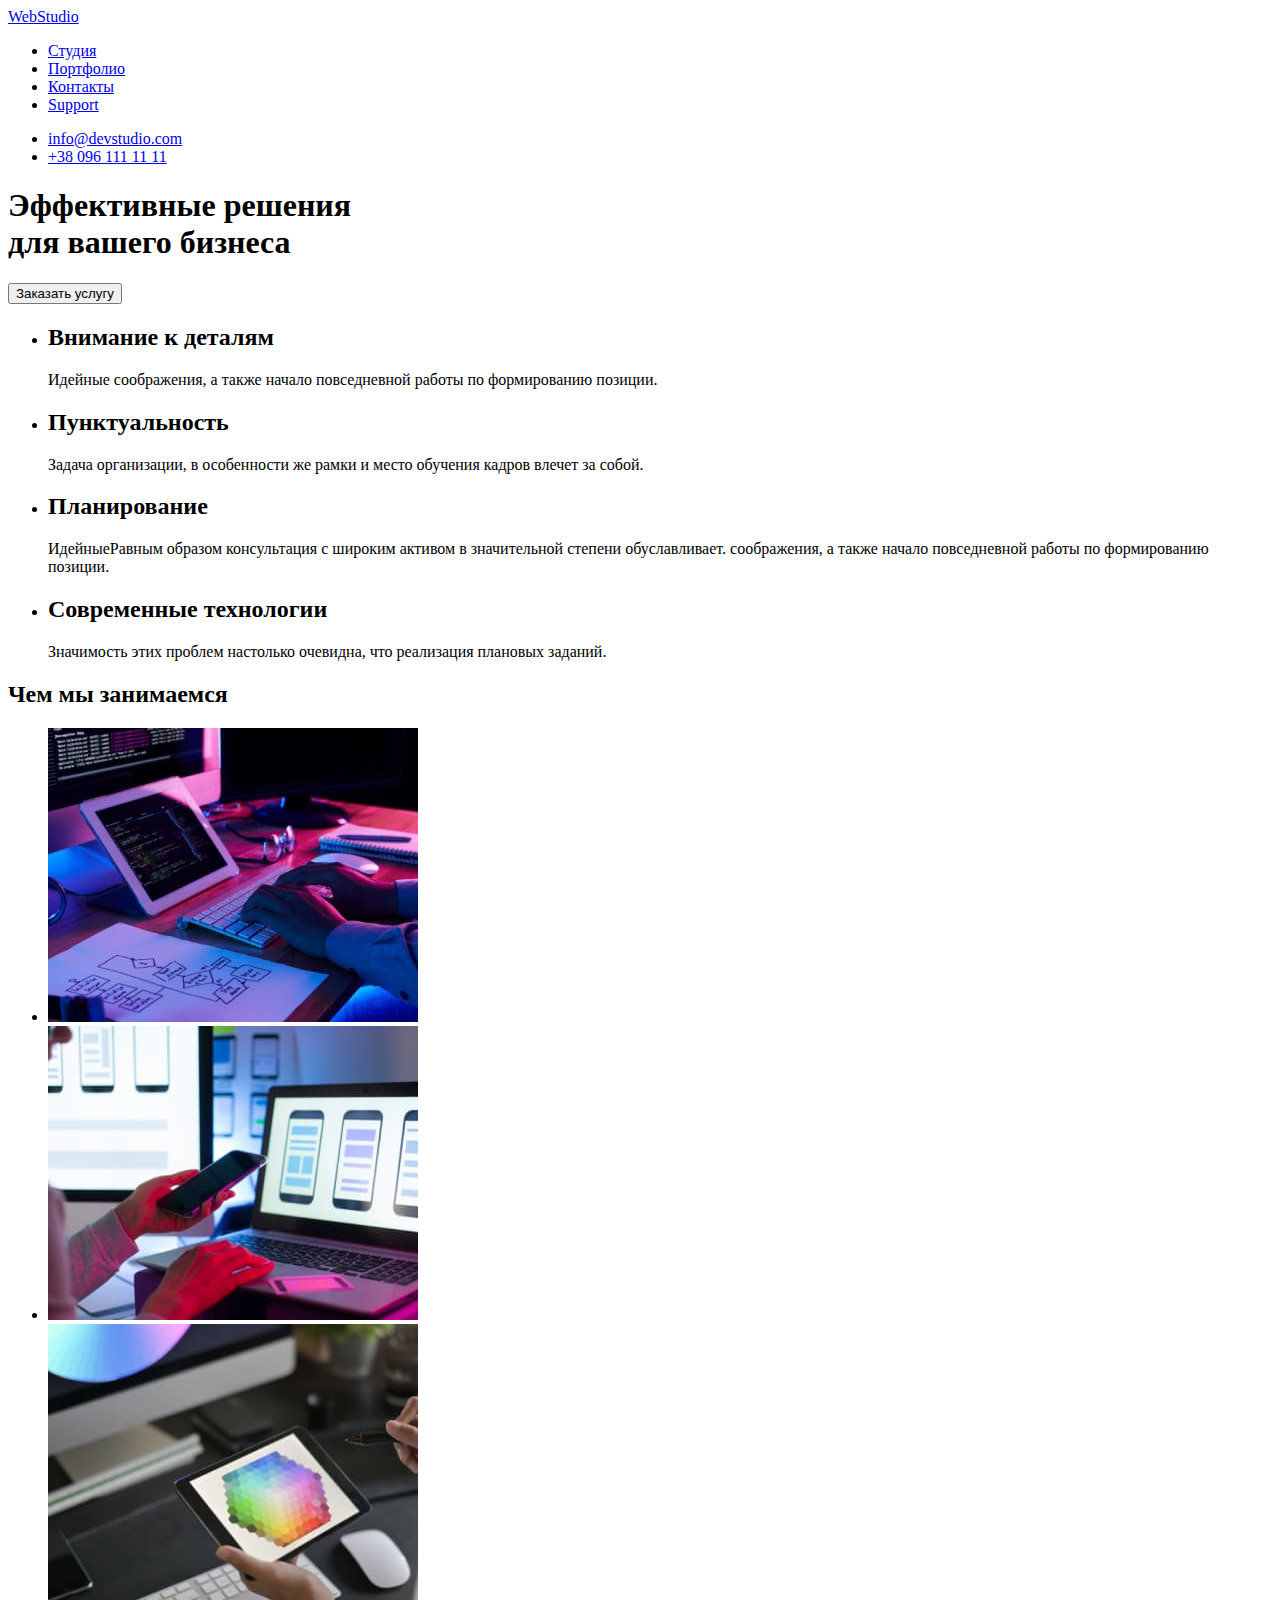
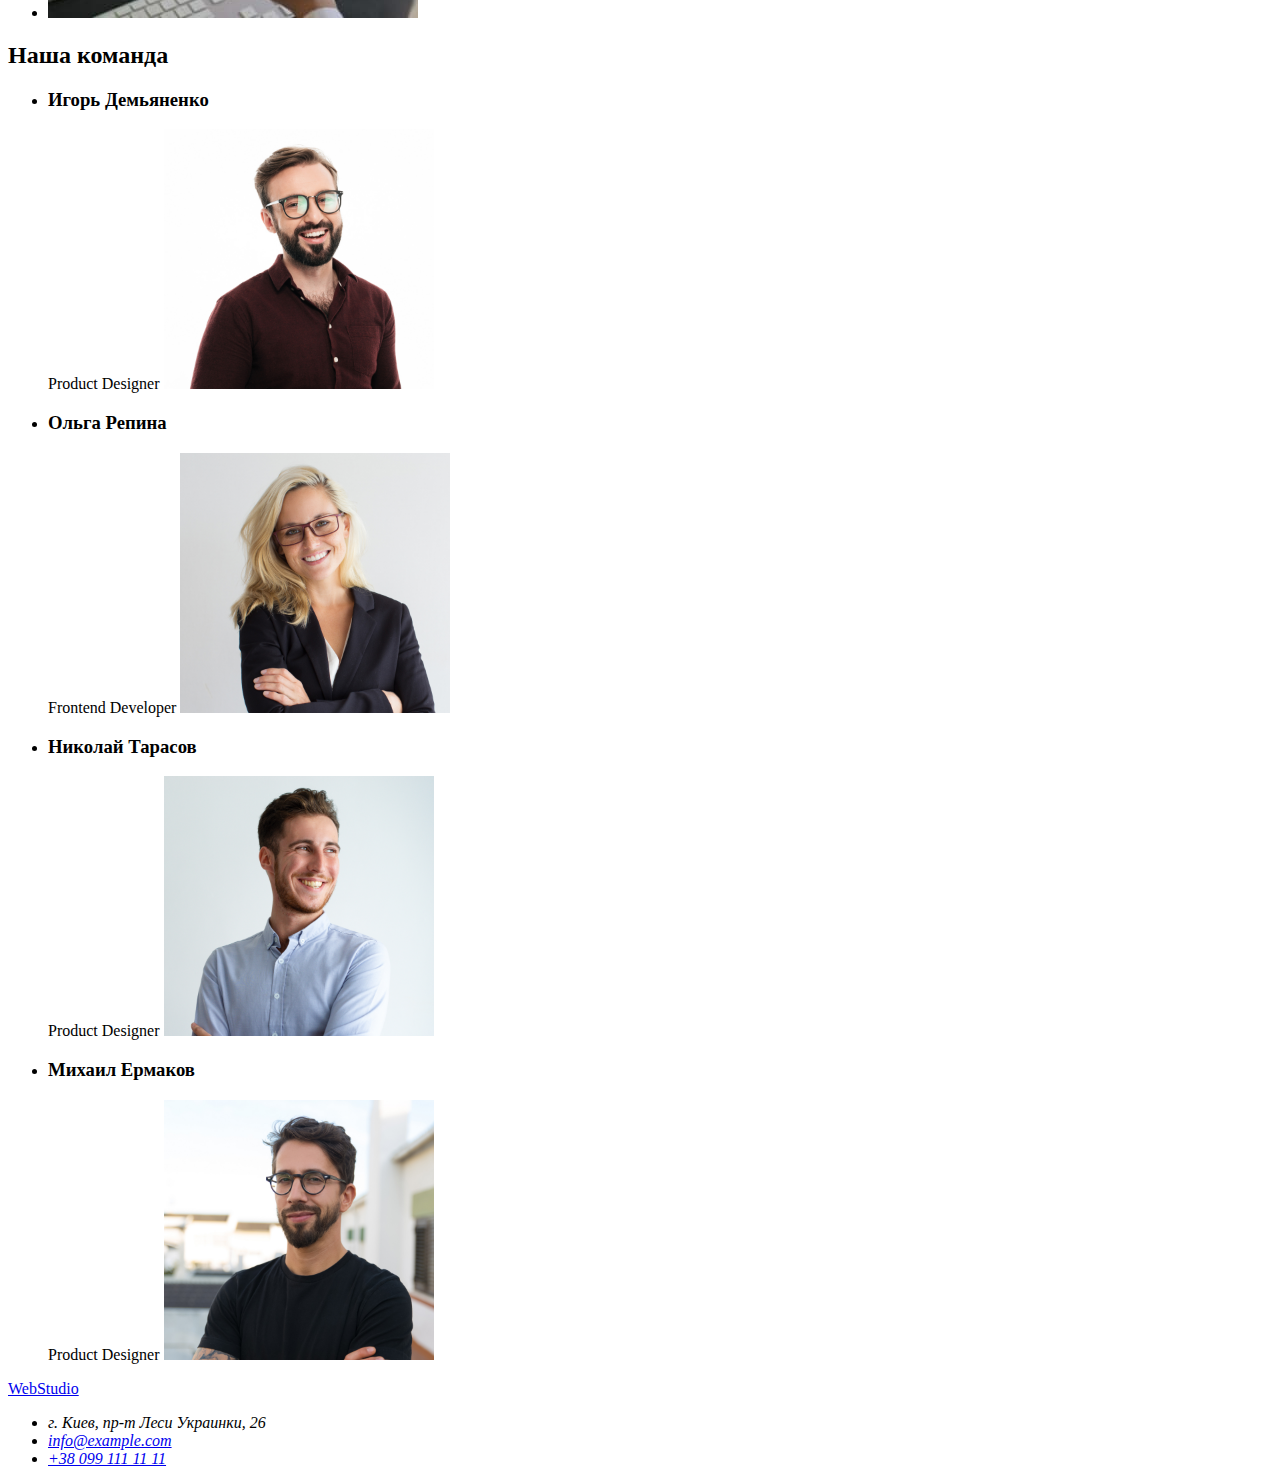
==== index.html @ 3fa11d30 "код +фото" ====
<!DOCTYPE html>
<html lang="ru">

<head>
    <meta charset="UTF-8">
    <meta http-equiv="X-UA-Compatible" content="IE=edge">
    <meta name="viewport" content="width=device-width, initial-scale=1.0">
    <title>Document</title>
</head>

<body>
    <header>
        <nav>
            <a href="#" lang="en">WebStudio</a>
            <ul>
                <li><a href="#">Студия</a></li>
                <li><a href="#">Портфолио</a></li>
                <li><a href="#">Контакты</a></li>
                <li><a href="#" lang="en">Support</a></li>
            </ul>
        </nav>
            <ul>
                <li><a href="mailto:info@devstudio.com" lang="en">info@devstudio.com</a></li>
                <li><a href="tel:+380961111111">+38 096 111 11 11</a></li>
            </ul>
        
    </header>

    <main>
        <section>
            <h1>Эффективные решения <br/> для вашего бизнеса</h1>
            <button type="button">Заказать услугу</button>
        </section>

        <section>
            <ul>
                <li>
                    <h2>Внимание к деталям</h2>
                    <p>
                        Идейные соображения, а также начало повседневной работы по формированию позиции.
                    </p>
                </li>
                <li>
                    <h2>Пунктуальность</h2>
                    <p>
                        Задача организации, в особенности же рамки и место обучения кадров влечет за собой.
                    </p>
                </li>
                <li>
                    <h2>Планирование</h2>
                    <p>
                        ИдейныеРавным образом консультация с широким активом в значительной степени обуславливает.
                        соображения, а также начало повседневной работы по формированию позиции.
                    </p>
                </li>
                <li>
                    <h2>Современные технологии</h2>
                    <p>
                        Значимость этих проблем настолько очевидна, что реализация плановых заданий.
                    </p>
                </li>
            </ul>
        </section>

        <section>
            <h2>Чем мы занимаемся</h2>
            <ul>
                <li>
                    <img src="./images/desktop.jpg" alt="Desktop" width="370" />
                </li>
                <li>
                    <img src="./images/phone.jpg" alt="Phone" width="370" />
                </li>
                <li>
                    <img src="./images/tablet.jpg" alt="Tablet" width="370" />
                </li>
            </ul>
        </section>
        <section>
            <h2>Наша команда</h2>
            <ul>
                <li>
                    <h3>Игорь Демьяненко</h3>
                    <span>Product Designer</span>
                    <img src="./images/i_dem'yanenko.jpg" alt="Игорь Демьяненко" width="270">
                </li>
                <li>
                    <h3>Ольга Репина</h3>
                    <span>Frontend Developer</span>
                    <img src="./images/o_repina.jpg" alt="Ольга Репина" width="270">
                </li>
                <li>
                    <h3>Николай Тарасов</h3>
                    <span>Product Designer</span>
                    <img src="./images/n_tarasov.jpg" alt="Николай Тарасов" width="270">
                </li>
                <li>
                    <h3>Михаил Ермаков</h3>
                    <span>Product Designer</span>
                    <img src="./images/m_ermakov.jpg" alt="Михаил Ермаков" width="270">
                </li>
            </ul>
        </section>        
    </main> 
    
    <footer>
        <a href="#" lang="en">WebStudio</a>
        <address>
            <ul>
                <li><span>г. Киев, пр-т Леси Украинки, 26</span></li>
                <li><a href="mailto:info@example.com">info@example.com</a></li>
                <li><a href="tel:+380991111111">+38 099 111 11 11</a></li>
            </ul>  
        </address>  
    </footer>
</body>

</html>
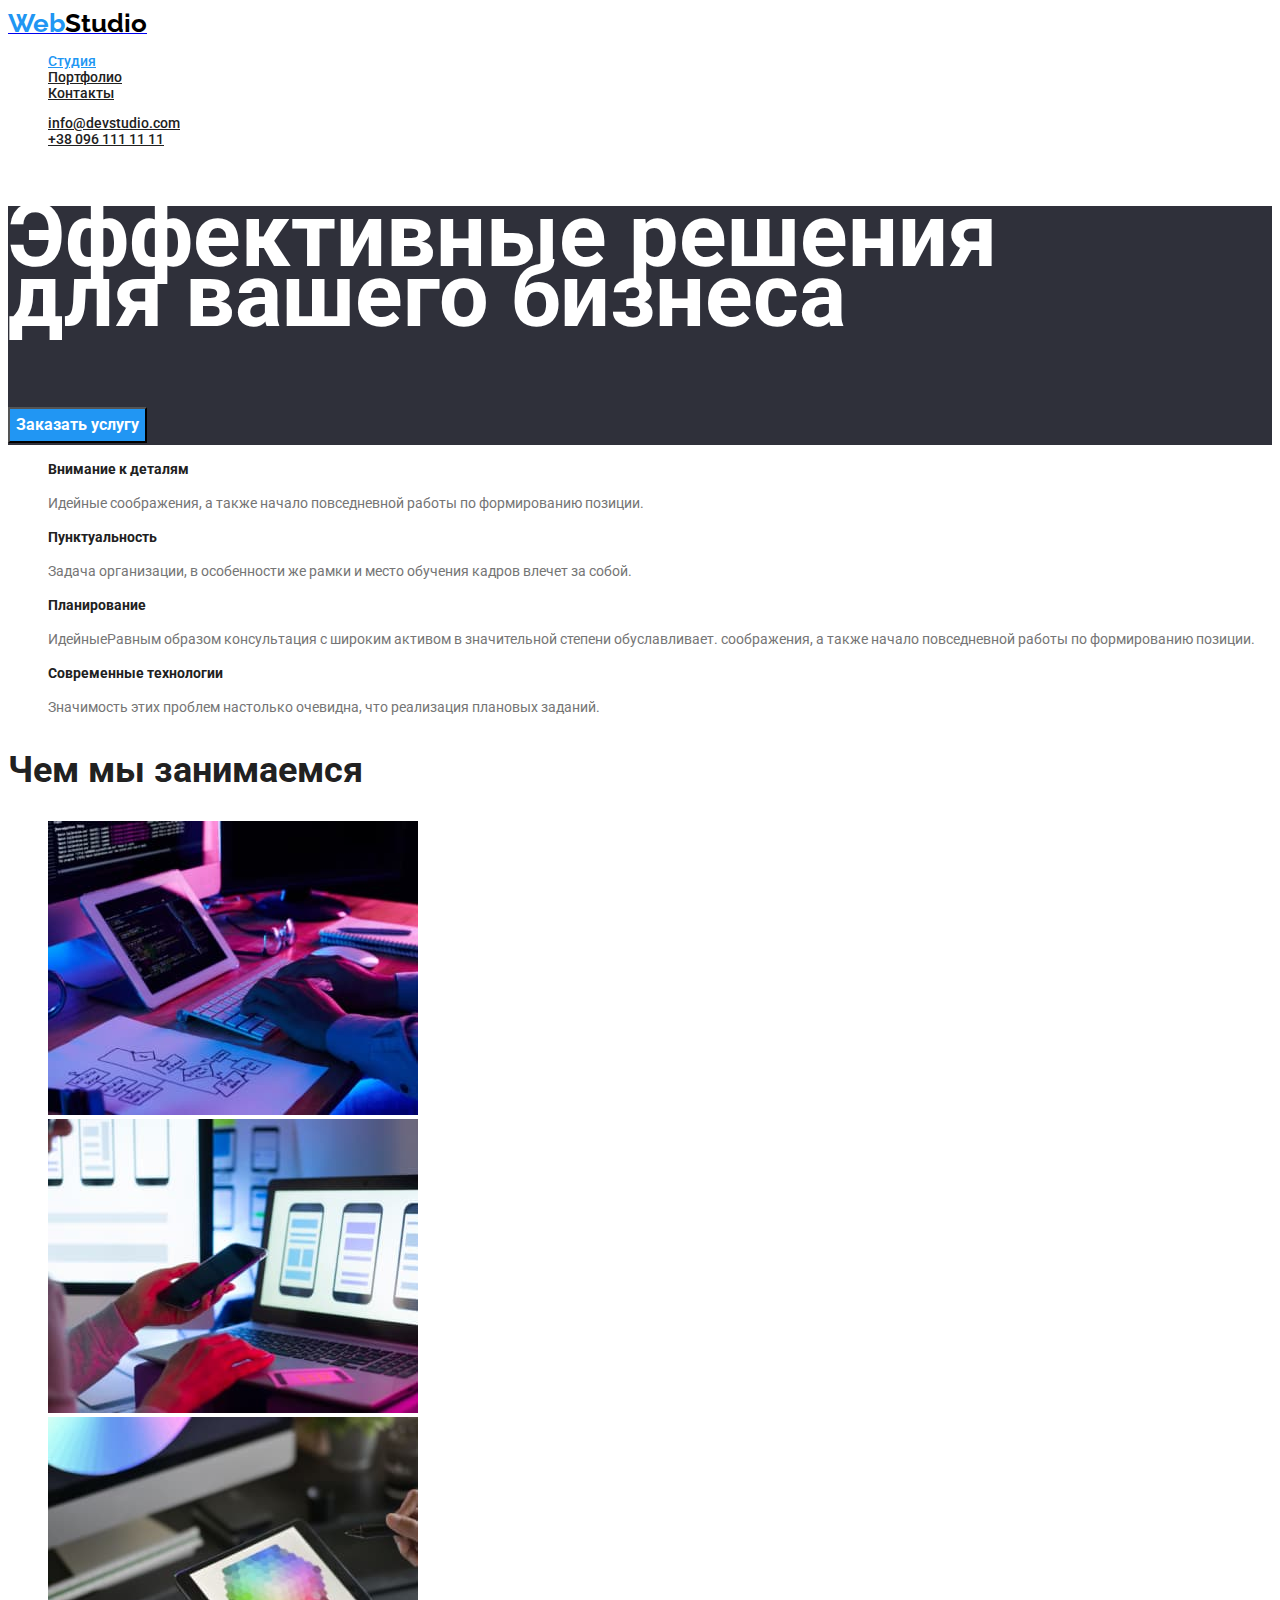
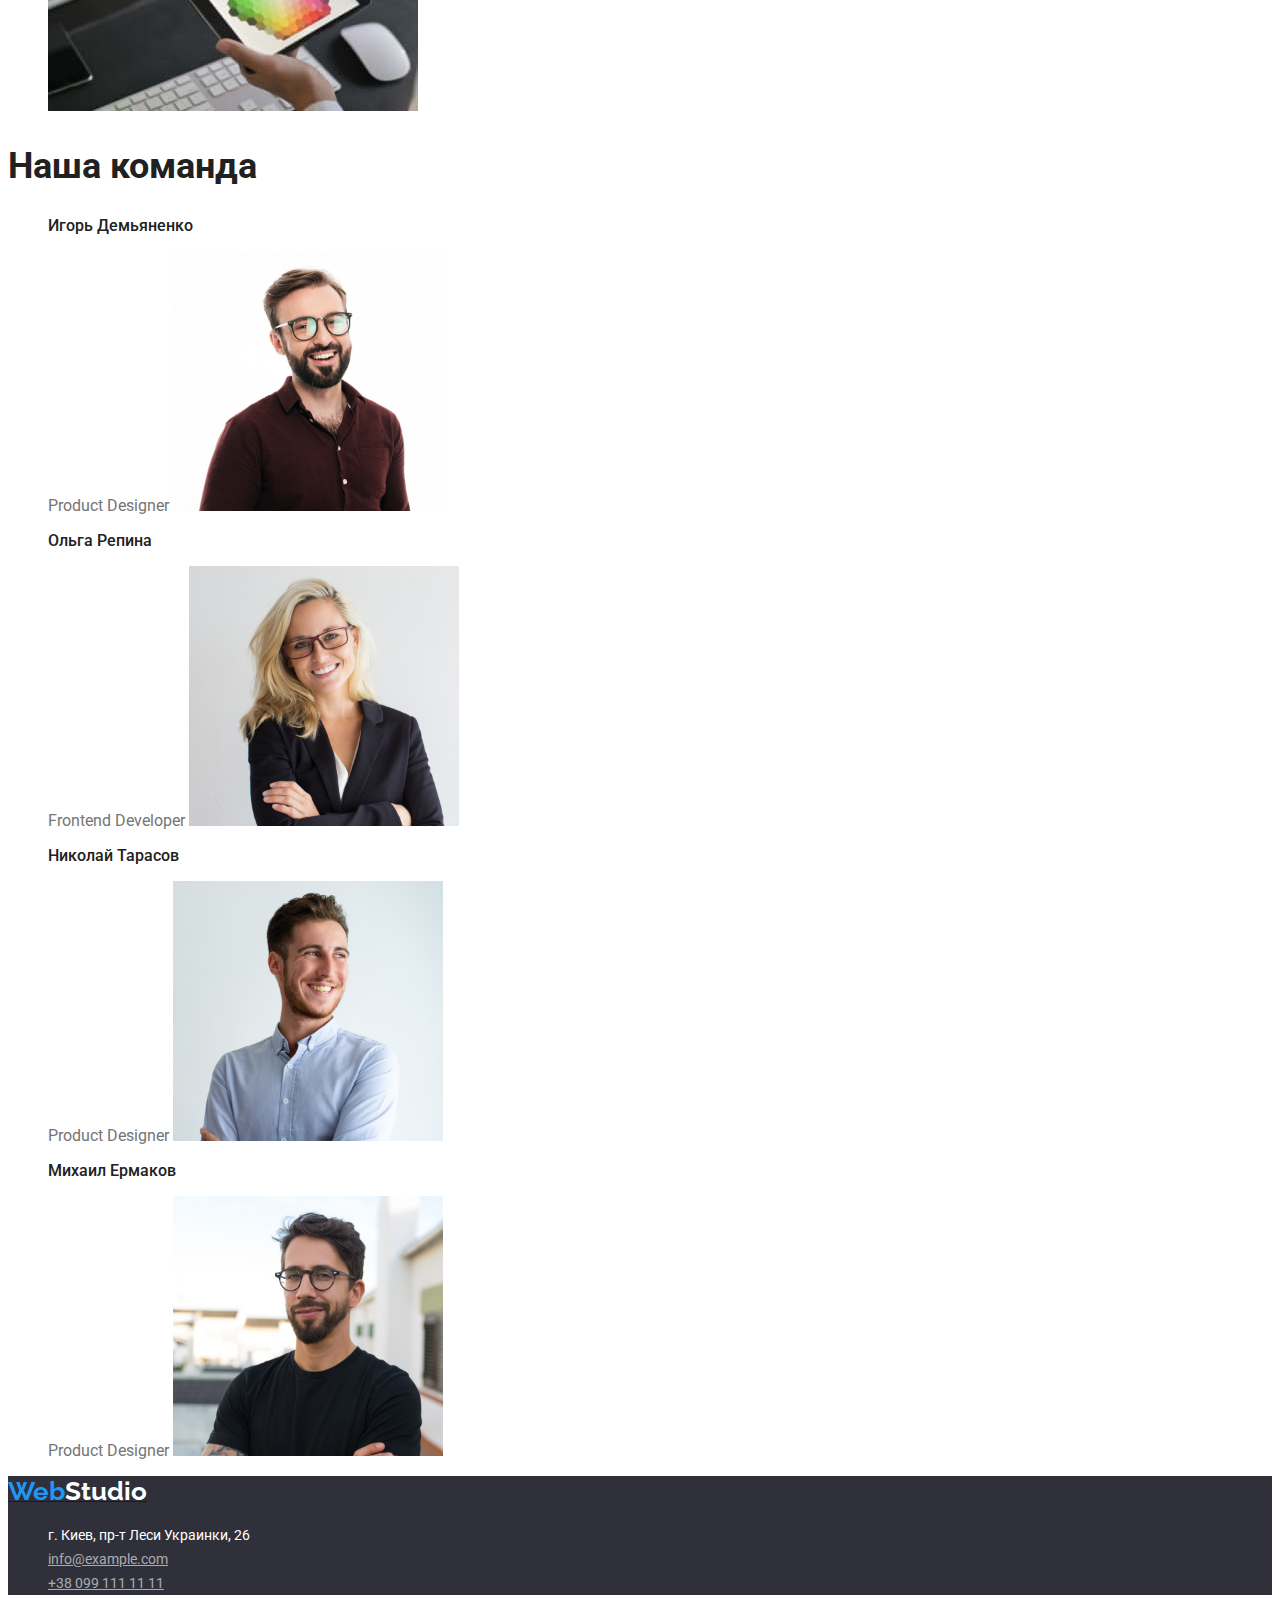
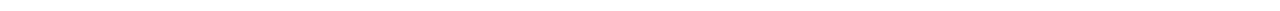
==== commit b90be9cf: "css главной страницы + разметка портфолио" ====
--- a/index.html
+++ b/index.html
@@ -5,57 +5,63 @@
     <meta charset="UTF-8">
     <meta http-equiv="X-UA-Compatible" content="IE=edge">
     <meta name="viewport" content="width=device-width, initial-scale=1.0">
-    <title>Document</title>
+    <link rel="preconnect" href="https://fonts.googleapis.com">
+    <link rel="preconnect" href="https://fonts.gstatic.com" crossorigin>
+    <link href="https://fonts.googleapis.com/css2?family=Roboto:wght@400;500;700;900&family=Raleway:wght@700&display=swap"
+        rel="stylesheet">
+    <title>WebStudio</title>
+    <link rel="stylesheet" href="./css/styles.css">
 </head>
 
 <body>
-    <header>
+    <header class="header">
         <nav>
-            <a href="#" lang="en">WebStudio</a>
-            <ul>
-                <li><a href="#">Студия</a></li>
-                <li><a href="#">Портфолио</a></li>
-                <li><a href="#">Контакты</a></li>
-                <li><a href="#" lang="en">Support</a></li>
+            <a href="#" lang="en">
+                <span class="logo-web">Web</span><span class="logo-studio">Studio</span>
+            </a>
+            <ul class="site-nav list">
+                <li><a href="#" class="link current">Студия</a></li>
+                <li><a href="./portfolio.html" class="link">Портфолио</a></li>
+                <li><a href="#" class="link">Контакты</a></li>
             </ul>
         </nav>
-            <ul>
-                <li><a href="mailto:info@devstudio.com" lang="en">info@devstudio.com</a></li>
-                <li><a href="tel:+380961111111">+38 096 111 11 11</a></li>
+            <ul class="contacts list">
+                <li><a href="mailto:info@devstudio.com" lang="en" class="link">info@devstudio.com</a></li>
+                <li><a href="tel:+380961111111" class="link">+38 096 111 11 11</a></li>
             </ul>
         
     </header>
 
     <main>
-        <section>
+        <section class="hero">
             <h1>Эффективные решения <br/> для вашего бизнеса</h1>
-            <button type="button">Заказать услугу</button>
+            <button type="button" class="hero-button">Заказать услугу</button>
         </section>
 
         <section>
-            <ul>
+            <ul class="list">
                 <li>
-                    <h2>Внимание к деталям</h2>
-                    <p>
+                    <h2 class="subtitle">Внимание к деталям</h2>
+                    <p class="subtitle-text">
                         Идейные соображения, а также начало повседневной работы по формированию позиции.
                     </p>
                 </li>
                 <li>
-                    <h2>Пунктуальность</h2>
-                    <p>
+                    <h2 class="subtitle">Пунктуальность</h2>
+                    <p class="subtitle-text">
                         Задача организации, в особенности же рамки и место обучения кадров влечет за собой.
                     </p>
                 </li>
                 <li>
-                    <h2>Планирование</h2>
-                    <p>
+                    <h2 class="subtitle">Планирование</h2>
+                    <p class="subtitle-text">
                         ИдейныеРавным образом консультация с широким активом в значительной степени обуславливает.
                         соображения, а также начало повседневной работы по формированию позиции.
                     </p>
                 </li>
                 <li>
-                    <h2>Современные технологии</h2>
-                    <p>
+                    <h2 class="subtitle">Современные технологии</h2>
+                    <p class="subtitle-text">
                         Значимость этих проблем настолько очевидна, что реализация плановых заданий.
                     </p>
                 </li>
@@ -63,8 +69,8 @@
         </section>
 
         <section>
-            <h2>Чем мы занимаемся</h2>
-            <ul>
+            <h2 class="subtitle big">Чем мы занимаемся</h2>
+            <ul class="list">
                 <li>
                     <img src="./images/desktop.jpg" alt="Desktop" width="370" />
                 </li>
@@ -77,39 +83,41 @@
             </ul>
         </section>
         <section>
-            <h2>Наша команда</h2>
-            <ul>
+            <h2 class="subtitle big">Наша команда</h2>
+            <ul class="list">
                 <li>
-                    <h3>Игорь Демьяненко</h3>
-                    <span>Product Designer</span>
+                    <h3 class="title-team">Игорь Демьяненко</h3>
+                    <span class="subtitle-text team">Product Designer</span>
                     <img src="./images/i_dem'yanenko.jpg" alt="Игорь Демьяненко" width="270">
                 </li>
                 <li>
-                    <h3>Ольга Репина</h3>
-                    <span>Frontend Developer</span>
+                    <h3 class="title-team">Ольга Репина</h3>
+                    <span class="subtitle-text team">Frontend Developer</span>
                     <img src="./images/o_repina.jpg" alt="Ольга Репина" width="270">
                 </li>
                 <li>
-                    <h3>Николай Тарасов</h3>
-                    <span>Product Designer</span>
+                    <h3 class="title-team">Николай Тарасов</h3>
+                    <span class="subtitle-text team">Product Designer</span>
                     <img src="./images/n_tarasov.jpg" alt="Николай Тарасов" width="270">
                 </li>
                 <li>
-                    <h3>Михаил Ермаков</h3>
-                    <span>Product Designer</span>
+                    <h3 class="title-team">Михаил Ермаков</h3>
+                    <span class="subtitle-text team">Product Designer</span>
                     <img src="./images/m_ermakov.jpg" alt="Михаил Ермаков" width="270">
                 </li>
             </ul>
         </section>        
     </main> 
     
-    <footer>
-        <a href="#" lang="en">WebStudio</a>
+    <footer class="footer">
+        <a href="#" lang="en">
+            <span class="logo-web">Web</span><span class="logo-studio white">Studio</span>
+        </a>
         <address>
-            <ul>
-                <li><span>г. Киев, пр-т Леси Украинки, 26</span></li>
-                <li><a href="mailto:info@example.com">info@example.com</a></li>
-                <li><a href="tel:+380991111111">+38 099 111 11 11</a></li>
+            <ul class="list">
+                <li><span class="address white">г. Киев, пр-т Леси Украинки, 26</span></li>
+                <li><a href="mailto:info@example.com" class="address">info@example.com</a></li>
+                <li><a href="tel:+380991111111" class="address">+38 099 111 11 11</a></li>
             </ul>  
         </address>  
     </footer>
--- a/css/styles.css
+++ b/css/styles.css
@@ -0,0 +1,131 @@
+:root {
+  --primary-text-color: #757575;
+  --title-text-color: #212121;
+  --accent-color: #2196f3;
+  --primary-color: #ffffff;
+}
+body {
+  font-family: "Roboto", "Raleway", sans-serif;
+  background-color: var(--primary-color);
+  color: var(--title-text-color);
+}
+
+.list {
+  list-style-type: none;
+}
+
+/*header */
+.header {
+  font-weight: 500;
+  font-size: 14px;
+  line-height: 16px;
+}
+
+.logo-web {
+  font-family: Raleway;
+  font-weight: bold;
+  font-size: 26px;
+  line-height: 31px;
+  color: var(--accent-color);
+}
+
+.logo-studio {
+  font-family: Raleway;
+  font-weight: bold;
+  font-size: 26px;
+  line-height: 31px;
+  color: #000000;
+}
+
+.logo-studio.white {
+  color: #ffffff;
+}
+
+/*nav bar*/
+
+.site-nav .link {
+  color: var(--title-text-color);
+}
+
+.site-nav .link:hover,
+.site-nav .link:focus {
+  color: var(--accent-color);
+}
+
+.site-nav .link.current {
+  color: var(--accent-color);
+}
+/*contacts*/
+.contacts .link {
+  color: var(--title-text-color);
+}
+
+.contacts .link:hover,
+.contacts .link:focus {
+  color: var(--accent-color);
+}
+
+/*hero*/
+.hero {
+  font-weight: 900;
+  font-size: 44px;
+  line-height: 60px;
+  color: var(--primary-color);
+  background-color: #2f303a;
+}
+
+.hero-button {
+  font-family: Roboto;
+  background-color: var(--accent-color);
+  font-weight: bold;
+  font-size: 16px;
+  line-height: 30px;
+  color: var(--primary-color);
+}
+
+/*мы лучшие*/
+.subtitle {
+  font-weight: bold;
+  font-size: 14px;
+  line-height: 16px;
+}
+
+.subtitle-text {
+  font-weight: normal;
+  font-size: 14px;
+  line-height: 24px;
+  color: var(--primary-text-color);
+}
+
+.subtitle.big {
+  font-size: 36px;
+  line-height: 42px;
+}
+
+/*team*/
+.title-team {
+  font-weight: 500;
+  font-size: 16px;
+  line-height: 19px;
+}
+.subtitle-text.team {
+  font-size: 16px;
+  line-height: 19px;
+}
+
+/*footer*/
+.footer {
+  background-color: #2f303a;
+}
+.address {
+  font-style: normal;
+  font-weight: normal;
+  font-size: 14px;
+  line-height: 24px;
+  color: rgba(255, 255, 255, 0.6);
+}
+
+.address.white {
+  color: #ffffff;
+}
+/*portfolio*/
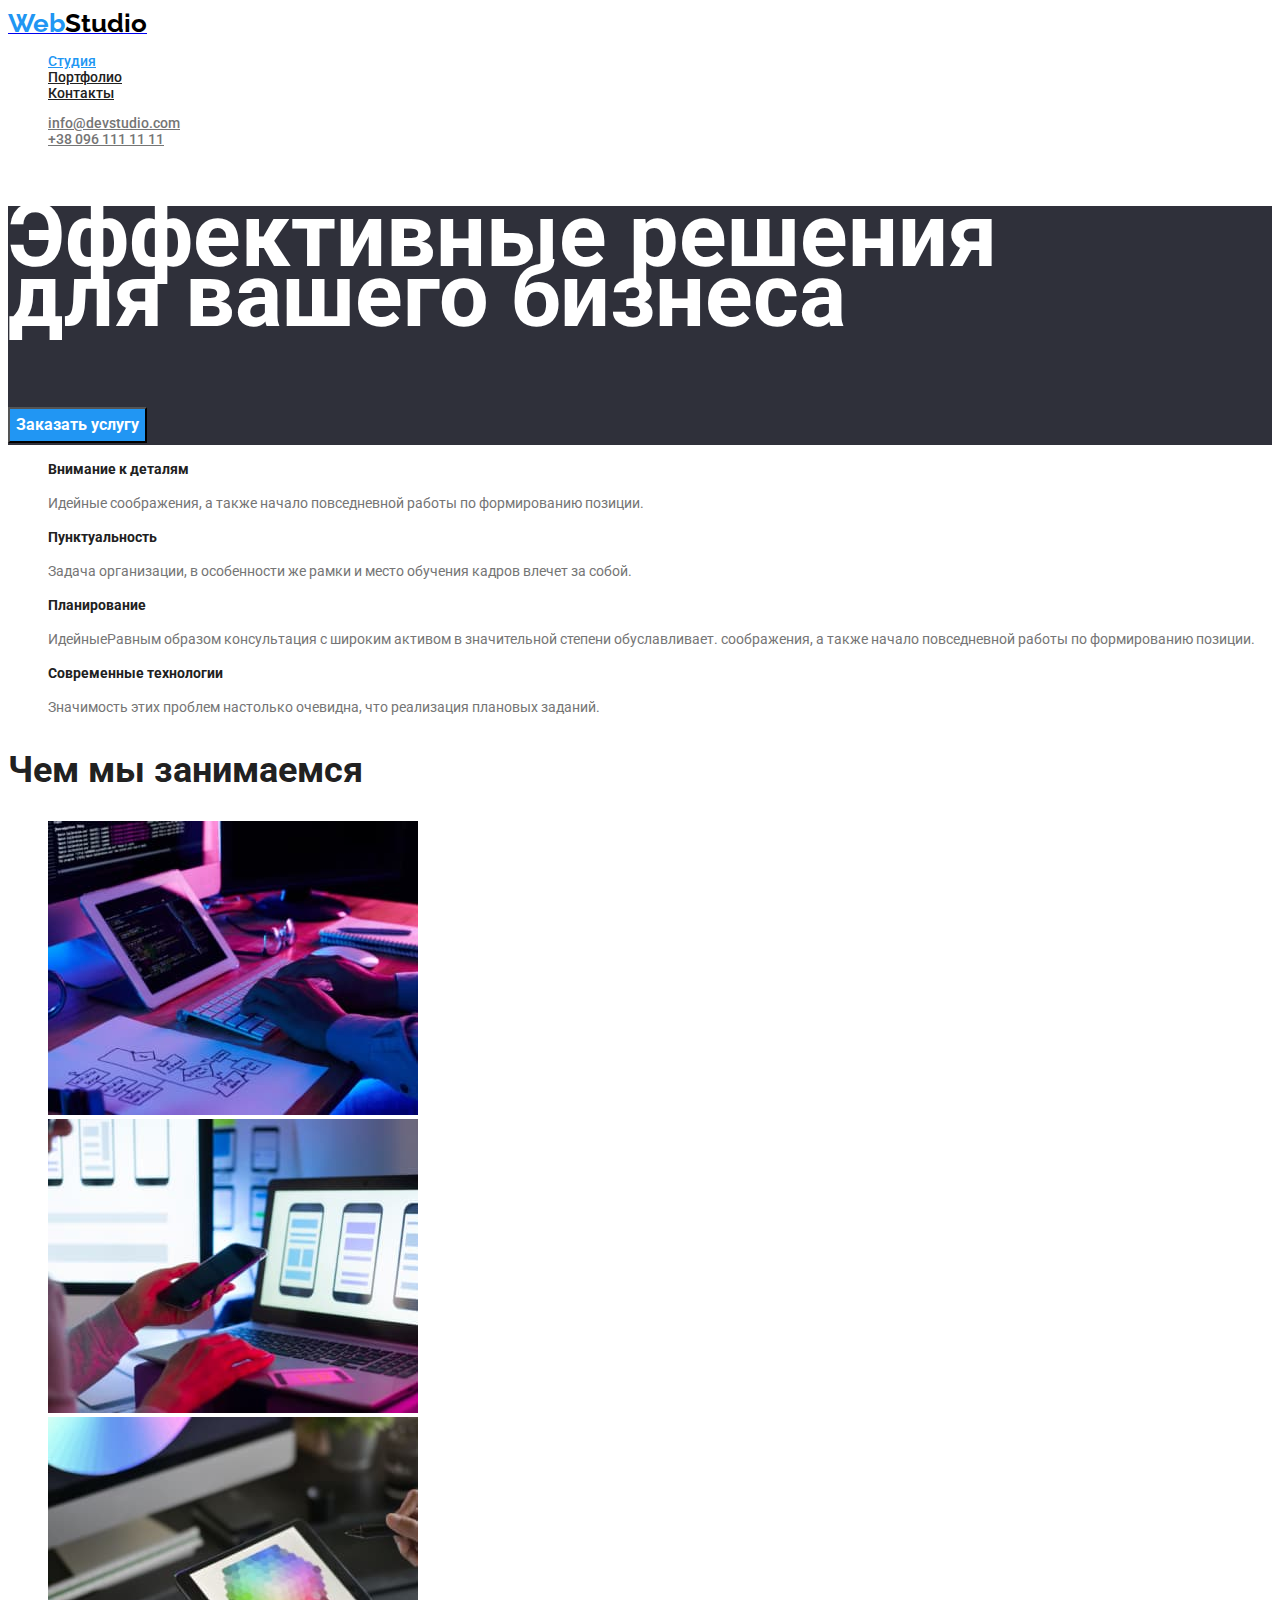
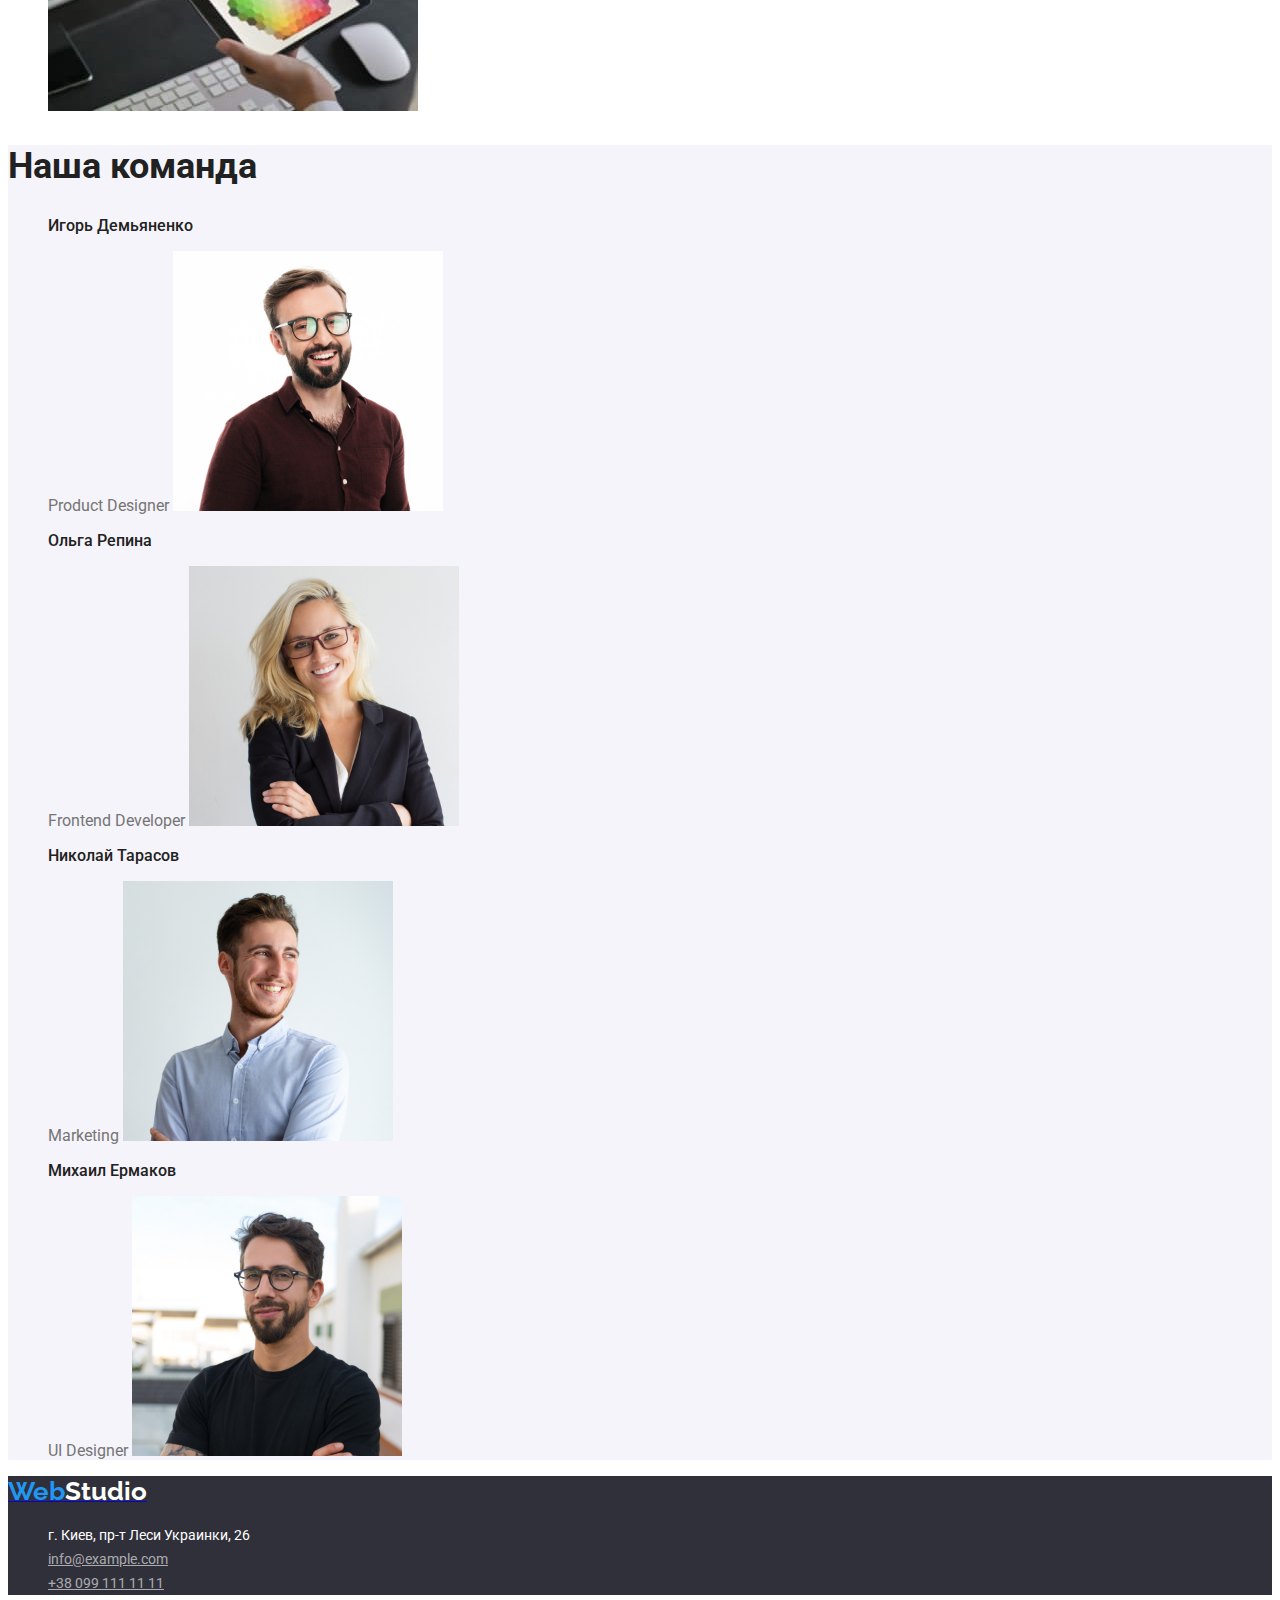
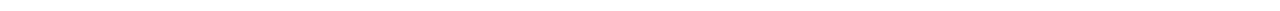
==== commit 90cb3ecd: "css main+portfolio" ====
--- a/index.html
+++ b/index.html
@@ -1,6 +1,5 @@
 <!DOCTYPE html>
 <html lang="ru">
-
 <head>
     <meta charset="UTF-8">
     <meta http-equiv="X-UA-Compatible" content="IE=edge">
@@ -28,14 +27,13 @@
             <ul class="contacts list">
                 <li><a href="mailto:info@devstudio.com" lang="en" class="link">info@devstudio.com</a></li>
                 <li><a href="tel:+380961111111" class="link">+38 096 111 11 11</a></li>
-            </ul>
-        
+            </ul>        
     </header>
 
     <main>
         <section class="hero">
             <h1>Эффективные решения <br/> для вашего бизнеса</h1>
-            <button type="button" class="hero-button">Заказать услугу</button>
+            <button type="button" class="hero-btn">Заказать услугу</button>
         </section>
 
         <section>
@@ -82,27 +80,28 @@
                 </li>
             </ul>
         </section>
-        <section>
+
+        <section class="team">
             <h2 class="subtitle big">Наша команда</h2>
             <ul class="list">
                 <li>
                     <h3 class="title-team">Игорь Демьяненко</h3>
-                    <span class="subtitle-text team">Product Designer</span>
+                    <span lang="en" class="subtitle-text team">Product Designer</span>
                     <img src="./images/i_dem'yanenko.jpg" alt="Игорь Демьяненко" width="270">
                 </li>
                 <li>
                     <h3 class="title-team">Ольга Репина</h3>
-                    <span class="subtitle-text team">Frontend Developer</span>
+                    <span lang="en" class="subtitle-text team">Frontend Developer</span>
                     <img src="./images/o_repina.jpg" alt="Ольга Репина" width="270">
                 </li>
                 <li>
                     <h3 class="title-team">Николай Тарасов</h3>
-                    <span class="subtitle-text team">Product Designer</span>
+                    <span lang="en" class="subtitle-text team">Marketing</span>
                     <img src="./images/n_tarasov.jpg" alt="Николай Тарасов" width="270">
                 </li>
                 <li>
                     <h3 class="title-team">Михаил Ермаков</h3>
-                    <span class="subtitle-text team">Product Designer</span>
+                    <span lang="en" class="subtitle-text team">UI Designer</span>
                     <img src="./images/m_ermakov.jpg" alt="Михаил Ермаков" width="270">
                 </li>
             </ul>
@@ -122,5 +121,4 @@
         </address>  
     </footer>
 </body>
-
 </html>--- a/css/styles.css
+++ b/css/styles.css
@@ -3,6 +3,8 @@
   --title-text-color: #212121;
   --accent-color: #2196f3;
   --primary-color: #ffffff;
+  --secondary-color: #f5f4fa;
+  --background-color: #2f303a;
 }
 body {
   font-family: "Roboto", "Raleway", sans-serif;
@@ -38,7 +40,7 @@
 }
 
 .logo-studio.white {
-  color: #ffffff;
+  color: var(--primary-color);
 }
 
 /*nav bar*/
@@ -57,7 +59,7 @@
 }
 /*contacts*/
 .contacts .link {
-  color: var(--title-text-color);
+  color: var(--primary-text-color);
 }
 
 .contacts .link:hover,
@@ -71,10 +73,10 @@
   font-size: 44px;
   line-height: 60px;
   color: var(--primary-color);
-  background-color: #2f303a;
+  background-color: var(--background-color);
 }
 
-.hero-button {
+.hero-btn {
   font-family: Roboto;
   background-color: var(--accent-color);
   font-weight: bold;
@@ -103,6 +105,9 @@
 }
 
 /*team*/
+.team {
+  background-color: var(--secondary-color);
+}
 .title-team {
   font-weight: 500;
   font-size: 16px;
@@ -115,7 +120,7 @@
 
 /*footer*/
 .footer {
-  background-color: #2f303a;
+  background-color: var(--background-color);
 }
 .address {
   font-style: normal;
@@ -126,6 +131,34 @@
 }
 
 .address.white {
-  color: #ffffff;
+  color: var(--primary-color);
 }
 /*portfolio*/
+
+.portfolio-btn {
+  font-family: Roboto;
+  background-color: var(--secondary-color);
+  font-weight: 500;
+  font-size: 16px;
+  line-height: 26px;
+  color: var(--title-text-color);
+}
+
+.portfolio-btn:hover,
+.portfolio-btn:focus {
+  color: var(--primary-color);
+  background-color: var(--accent-color);
+}
+
+.subtitle-portfolio {
+  font-weight: bold;
+  font-size: 18px;
+  line-height: 36px;
+}
+
+.subtitle-portfolio-text {
+  font-weight: normal;
+  font-size: 16px;
+  line-height: 30px;
+  color: var(--primary-text-color);
+}
